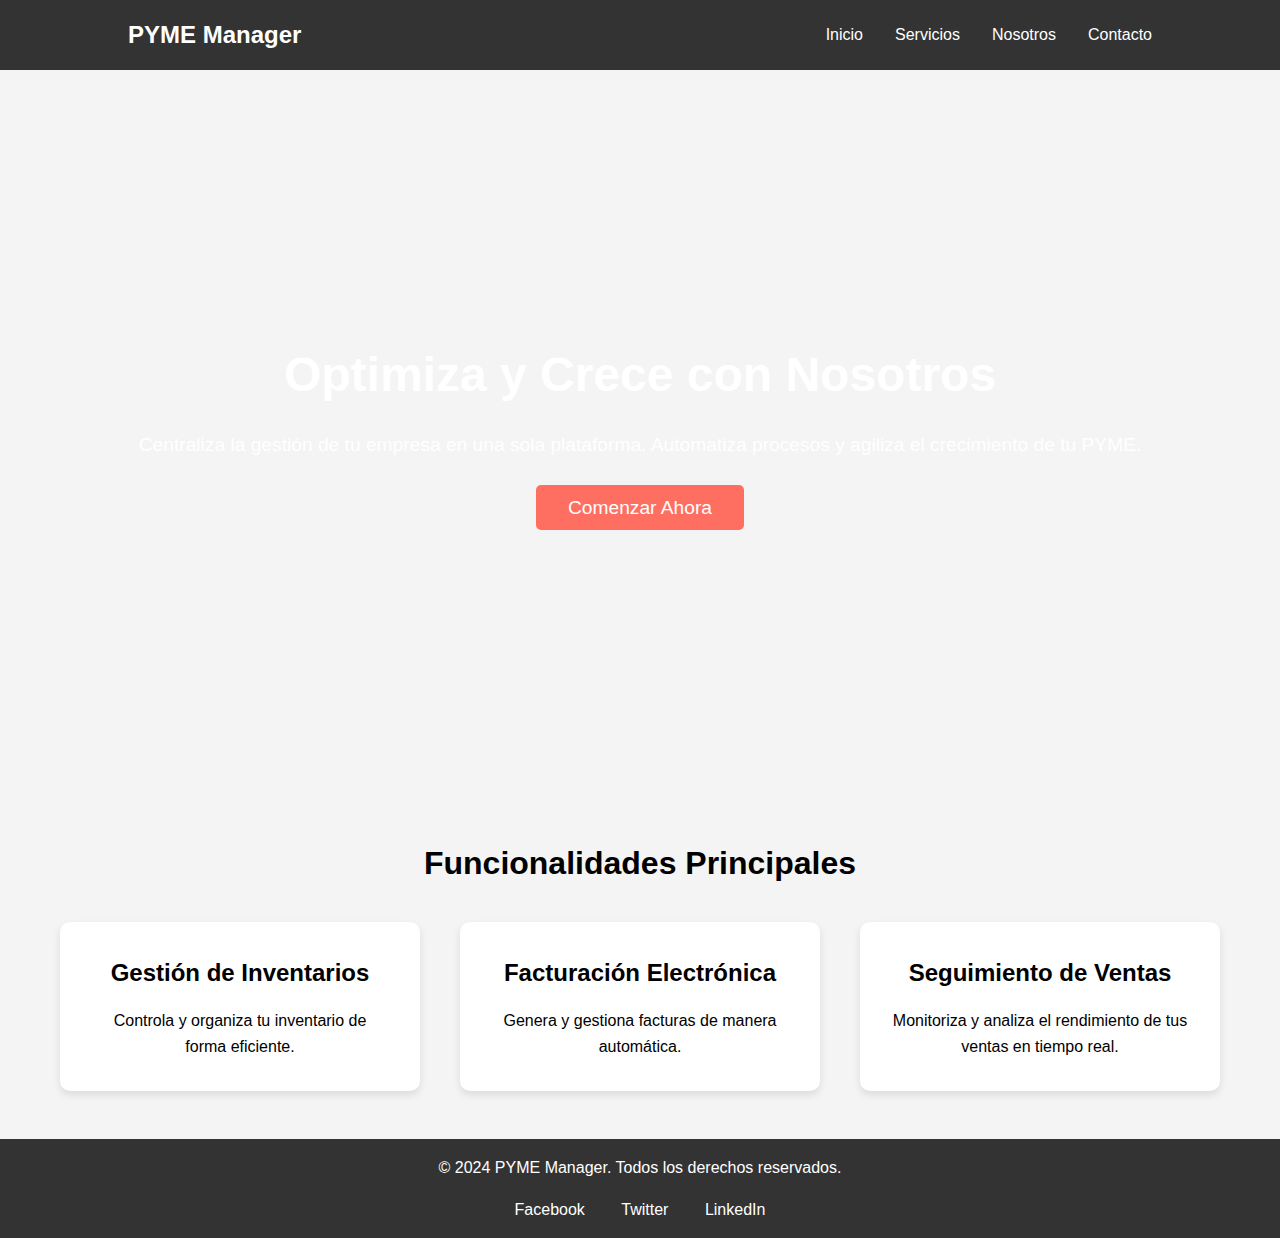
==== index.html @ afc12fe0 "Segundo commit" ====
<!DOCTYPE html>
<html lang="es">
<head>
    <meta charset="UTF-8">
    <meta name="viewport" content="width=device-width, initial-scale=1.0">
    <title>Gestión de PYMEs</title>
    <link rel="stylesheet" href="styles.css">
</head>
<body>
    <header>
        <nav>
            <div class="logo">PYME Manager</div>
            <ul class="nav-links">
                <li><a href="#">Inicio</a></li>
                <li><a href="#">Servicios</a></li>
                <li><a href="#">Nosotros</a></li>
                <li><a href="#">Contacto</a></li>
            </ul>
        </nav>
    </header>

    <section class="hero">
        <div class="hero-content">
            <h1>Optimiza y Crece con Nosotros</h1>
            <p>Centraliza la gestión de tu empresa en una sola plataforma. Automatiza procesos y agiliza el crecimiento de tu PYME.</p>
            <a href="#" class="cta-btn" id="comenzar-btn">Comenzar Ahora</a>
        </div>
    </section>

    <section class="features">
        <h2>Funcionalidades Principales</h2>
        <div class="feature-cards">
            <div class="card">
                <h3>Gestión de Inventarios</h3>
                <p>Controla y organiza tu inventario de forma eficiente.</p>
            </div>
            <div class="card">
                <h3>Facturación Electrónica</h3>
                <p>Genera y gestiona facturas de manera automática.</p>
            </div>
            <div class="card">
                <h3>Seguimiento de Ventas</h3>
                <p>Monitoriza y analiza el rendimiento de tus ventas en tiempo real.</p>
            </div>
        </div>
    </section>

    <!-- Modal de Registro -->
    <div id="registro-modal" class="modal">
        <div class="modal-content">
            <span class="close-btn">&times;</span>
            <h2>Registro</h2>
            <form action="#" method="post">
                <label for="nombre">Cédula:</label>
                <input type="text" id="nombre" name="nombre" required>

                <label for="email">Correo Electrónico:</label>
                <input type="email" id="email" name="email" required>

                <label for="password">Contraseña:</label>
                <input type="password" id="password" name="password" required>

                <button type="submit">Registrarse</button>
            </form>
        </div>
    </div>

    <footer>
        <p>&copy; 2024 PYME Manager. Todos los derechos reservados.</p>
        <div class="social-media">
            <a href="#">Facebook</a>
            <a href="#">Twitter</a>
            <a href="#">LinkedIn</a>
        </div>
    </footer>

    <script src="script.js"></script>
</body>
</html>
---- styles.css ----
* {
    margin: 0;
    padding: 0;
    box-sizing: border-box;
}

body {
    font-family: Arial, sans-serif;
    line-height: 1.6;
    background-color: #f4f4f4;
}

header {
    background: #333;
    color: #fff;
    padding: 1rem 0;
}

nav {
    display: flex;
    justify-content: space-between;
    align-items: center;
    width: 80%;
    margin: auto;
}

.logo {
    font-size: 1.5rem;
    font-weight: bold;
}

.nav-links {
    list-style: none;
    display: flex;
}

.nav-links li {
    margin-left: 2rem;
}

.nav-links a {
    color: #fff;
    text-decoration: none;
    font-size: 1rem;
}

.hero {
    background: url('hero-image.jpg') no-repeat center center/cover;
    height: 80vh;
    color: #fff;
    display: flex;
    justify-content: center;
    align-items: center;
    text-align: center;
}

.hero-content h1 {
    font-size: 3rem;
    margin-bottom: 1rem;
}

.hero-content p {
    font-size: 1.2rem;
    margin-bottom: 2rem;
}

.cta-btn {
    background-color: #ff6f61;
    color: #fff;
    padding: 0.75rem 2rem;
    text-decoration: none;
    font-size: 1.2rem;
    border-radius: 5px;
}

.features {
    padding: 3rem 1rem;
    text-align: center;
}

.features h2 {
    font-size: 2rem;
    margin-bottom: 2rem;
}

.feature-cards {
    display: flex;
    justify-content: space-around;
    margin: 0 auto;
    max-width: 1200px;
}

.card {
    background: #fff;
    padding: 2rem;
    border-radius: 10px;
    box-shadow: 0 4px 8px rgba(0, 0, 0, 0.1);
    width: 30%;
}

.card h3 {
    font-size: 1.5rem;
    margin-bottom: 1rem;
}

.card p {
    font-size: 1rem;
}

footer {
    background-color: #333;
    color: #fff;
    text-align: center;
    padding: 1rem 0;
}

.social-media {
    margin-top: 1rem;
}

.social-media a {
    color: #fff;
    margin: 0 1rem;
    text-decoration: none;
    font-size: 1rem;
}

/* Estilos generales */
* {
    margin: 0;
    padding: 0;
    box-sizing: border-box;
}

body {
    font-family: Arial, sans-serif;
    line-height: 1.6;
    background-color: #f4f4f4;
}

/* Hero Section */
.hero {
    background: url('hero-image.jpg') no-repeat center center/cover;
    height: 80vh;
    color: #fff;
    display: flex;
    justify-content: center;
    align-items: center;
    text-align: center;
}

.cta-btn {
    background-color: #ff6f61;
    color: #fff;
    padding: 0.75rem 2rem;
    text-decoration: none;
    font-size: 1.2rem;
    border-radius: 5px;
}

.cta-btn:hover {
    background-color: #e65a50;
}

/* Modal */
.modal {
    display: none; /* Oculto por defecto */
    position: fixed;
    z-index: 1;
    left: 0;
    top: 0;
    width: 100%;
    height: 100%;
    overflow: auto;
    background-color: rgba(0, 0, 0, 0.5); /* Fondo oscuro */
}

.modal-content {
    background-color: #fff;
    margin: 15% auto;
    padding: 20px;
    border: 1px solid #888;
    width: 80%;
    max-width: 500px;
    border-radius: 10px;
    box-shadow: 0 4px 8px rgba(0, 0, 0, 0.2);
    text-align: center;
}

.close-btn {
    color: #aaa;
    float: right;
    font-size: 28px;
    font-weight: bold;
}

.close-btn:hover,
.close-btn:focus {
    color: #000;
    text-decoration: none;
    cursor: pointer;
}

.modal-content h2 {
    margin-bottom: 1.5rem;
}

.modal-content form {
    display: flex;
    flex-direction: column;
    gap: 1rem;
}

.modal-content input {
    padding: 0.75rem;
    font-size: 1rem;
    border: 1px solid #ccc;
    border-radius: 5px;
}

.modal-content button {
    padding: 0.75rem;
    font-size: 1.2rem;
    background-color: #ff6f61;
    color: white;
    border: none;
    border-radius: 5px;
    cursor: pointer;
}

.modal-content button:hover {
    background-color: #e65a50;
}
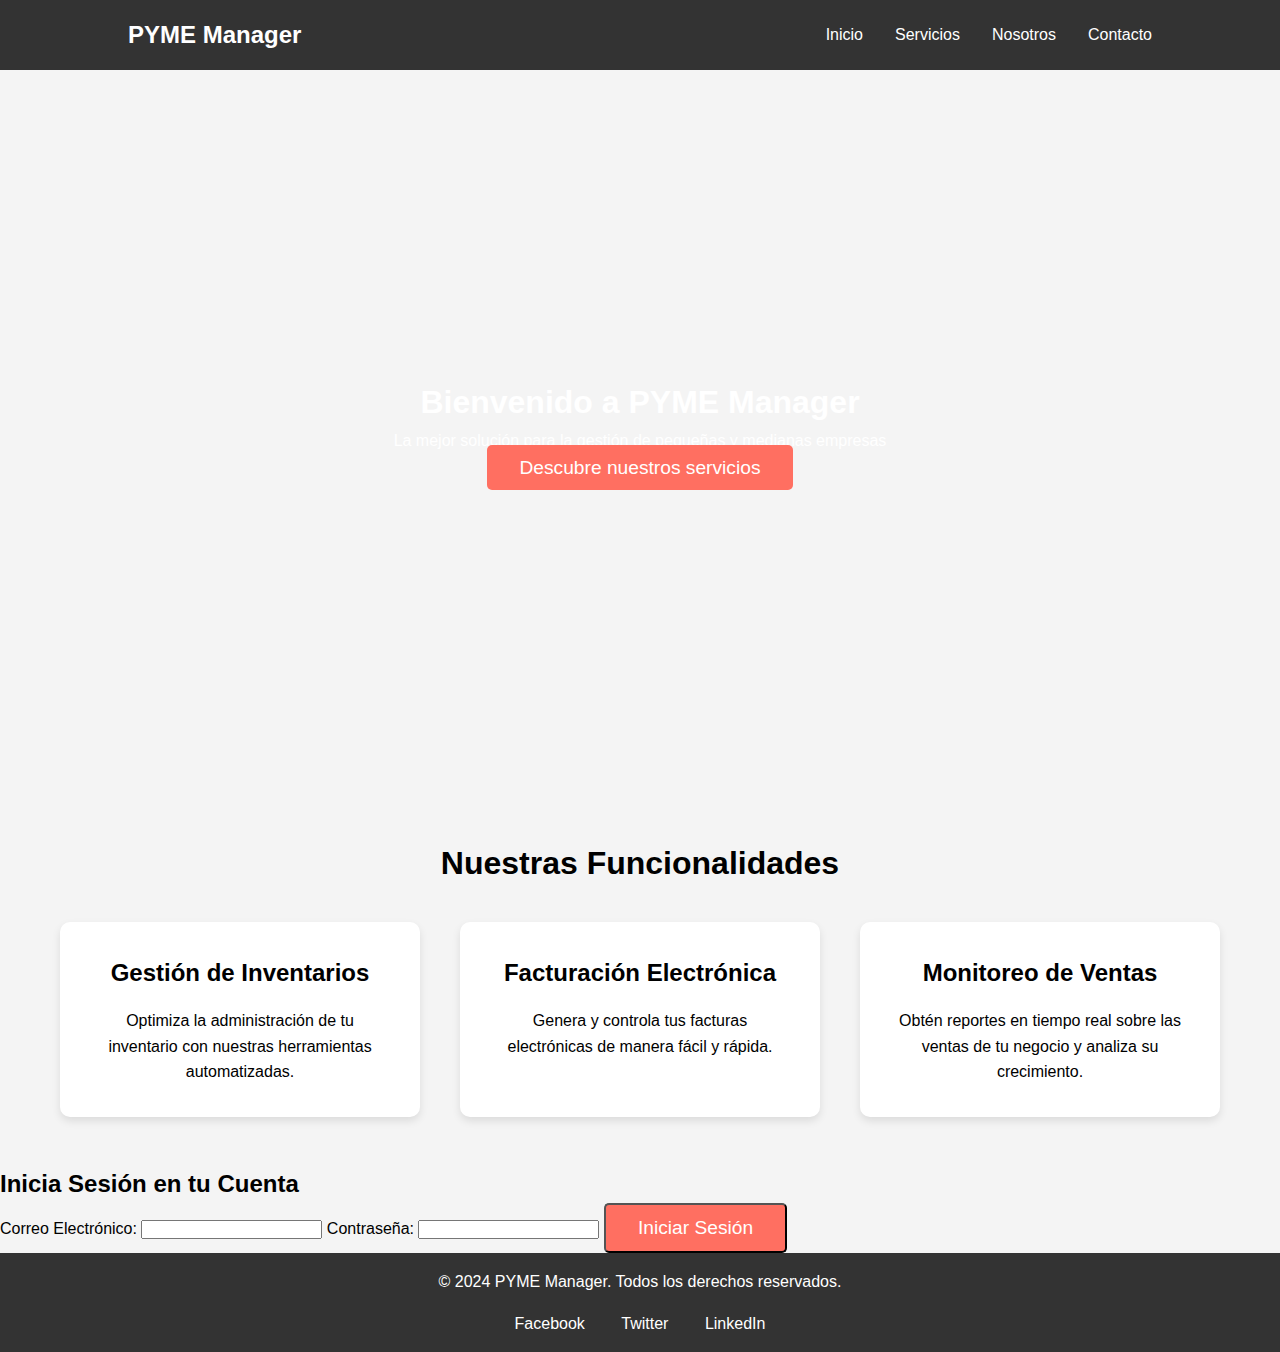
==== commit 508751aa: "Fix Issues" ====
--- a/index.html
+++ b/index.html
@@ -3,68 +3,68 @@
 <head>
     <meta charset="UTF-8">
     <meta name="viewport" content="width=device-width, initial-scale=1.0">
-    <title>Gestión de PYMEs</title>
+    <title>Inicio - PYME Manager</title>
     <link rel="stylesheet" href="styles.css">
 </head>
 <body>
+    <!-- Encabezado -->
     <header>
         <nav>
             <div class="logo">PYME Manager</div>
             <ul class="nav-links">
-                <li><a href="#">Inicio</a></li>
-                <li><a href="#">Servicios</a></li>
-                <li><a href="#">Nosotros</a></li>
-                <li><a href="#">Contacto</a></li>
+                <li><a href="index.html">Inicio</a></li>
+                <li><a href="servicios.html">Servicios</a></li>
+                <li><a href="nosotros.html">Nosotros</a></li>
+                <li><a href="contacto.html">Contacto</a></li>
             </ul>
         </nav>
     </header>
 
+    <!-- Sección Hero -->
     <section class="hero">
-        <div class="hero-content">
-            <h1>Optimiza y Crece con Nosotros</h1>
-            <p>Centraliza la gestión de tu empresa en una sola plataforma. Automatiza procesos y agiliza el crecimiento de tu PYME.</p>
-            <a href="#" class="cta-btn" id="comenzar-btn">Comenzar Ahora</a>
+        <div>
+            <h1>Bienvenido a PYME Manager</h1>
+            <p>La mejor solución para la gestión de pequeñas y medianas empresas</p>
+            <a href="servicios.html" class="cta-btn">Descubre nuestros servicios</a>
         </div>
     </section>
 
+    <!-- Sección de Funcionalidades -->
     <section class="features">
-        <h2>Funcionalidades Principales</h2>
+        <h2>Nuestras Funcionalidades</h2>
         <div class="feature-cards">
             <div class="card">
                 <h3>Gestión de Inventarios</h3>
-                <p>Controla y organiza tu inventario de forma eficiente.</p>
+                <p>Optimiza la administración de tu inventario con nuestras herramientas automatizadas.</p>
             </div>
             <div class="card">
                 <h3>Facturación Electrónica</h3>
-                <p>Genera y gestiona facturas de manera automática.</p>
+                <p>Genera y controla tus facturas electrónicas de manera fácil y rápida.</p>
             </div>
             <div class="card">
-                <h3>Seguimiento de Ventas</h3>
-                <p>Monitoriza y analiza el rendimiento de tus ventas en tiempo real.</p>
+                <h3>Monitoreo de Ventas</h3>
+                <p>Obtén reportes en tiempo real sobre las ventas de tu negocio y analiza su crecimiento.</p>
             </div>
         </div>
     </section>
 
-    <!-- Modal de Registro -->
-    <div id="registro-modal" class="modal">
-        <div class="modal-content">
-            <span class="close-btn">&times;</span>
-            <h2>Registro</h2>
-            <form action="#" method="post">
-                <label for="nombre">Cédula:</label>
-                <input type="text" id="nombre" name="nombre" required>
+    <!-- Sección de Inicio de Sesión -->
+    <section class="portal-container">
+        <div class="portal-content">
+            <h2>Inicia Sesión en tu Cuenta</h2>
+            <form action="portal.html" method="POST" id="login-form">
+                <label for="login-email">Correo Electrónico:</label>
+                <input type="email" id="login-email" name="email" required>
 
-                <label for="email">Correo Electrónico:</label>
-                <input type="email" id="email" name="email" required>
+                <label for="login-password">Contraseña:</label>
+                <input type="password" id="login-password" name="password" required>
 
-                <label for="password">Contraseña:</label>
-                <input type="password" id="password" name="password" required>
-
-                <button type="submit">Registrarse</button>
+                <button type="submit" class="cta-btn">Iniciar Sesión</button>
             </form>
         </div>
-    </div>
+    </section>
 
+    <!-- Pie de Página -->
     <footer>
         <p>&copy; 2024 PYME Manager. Todos los derechos reservados.</p>
         <div class="social-media">
@@ -74,6 +74,7 @@
         </div>
     </footer>
 
+    <!-- Agrega el archivo JavaScript -->
     <script src="script.js"></script>
 </body>
 </html>
